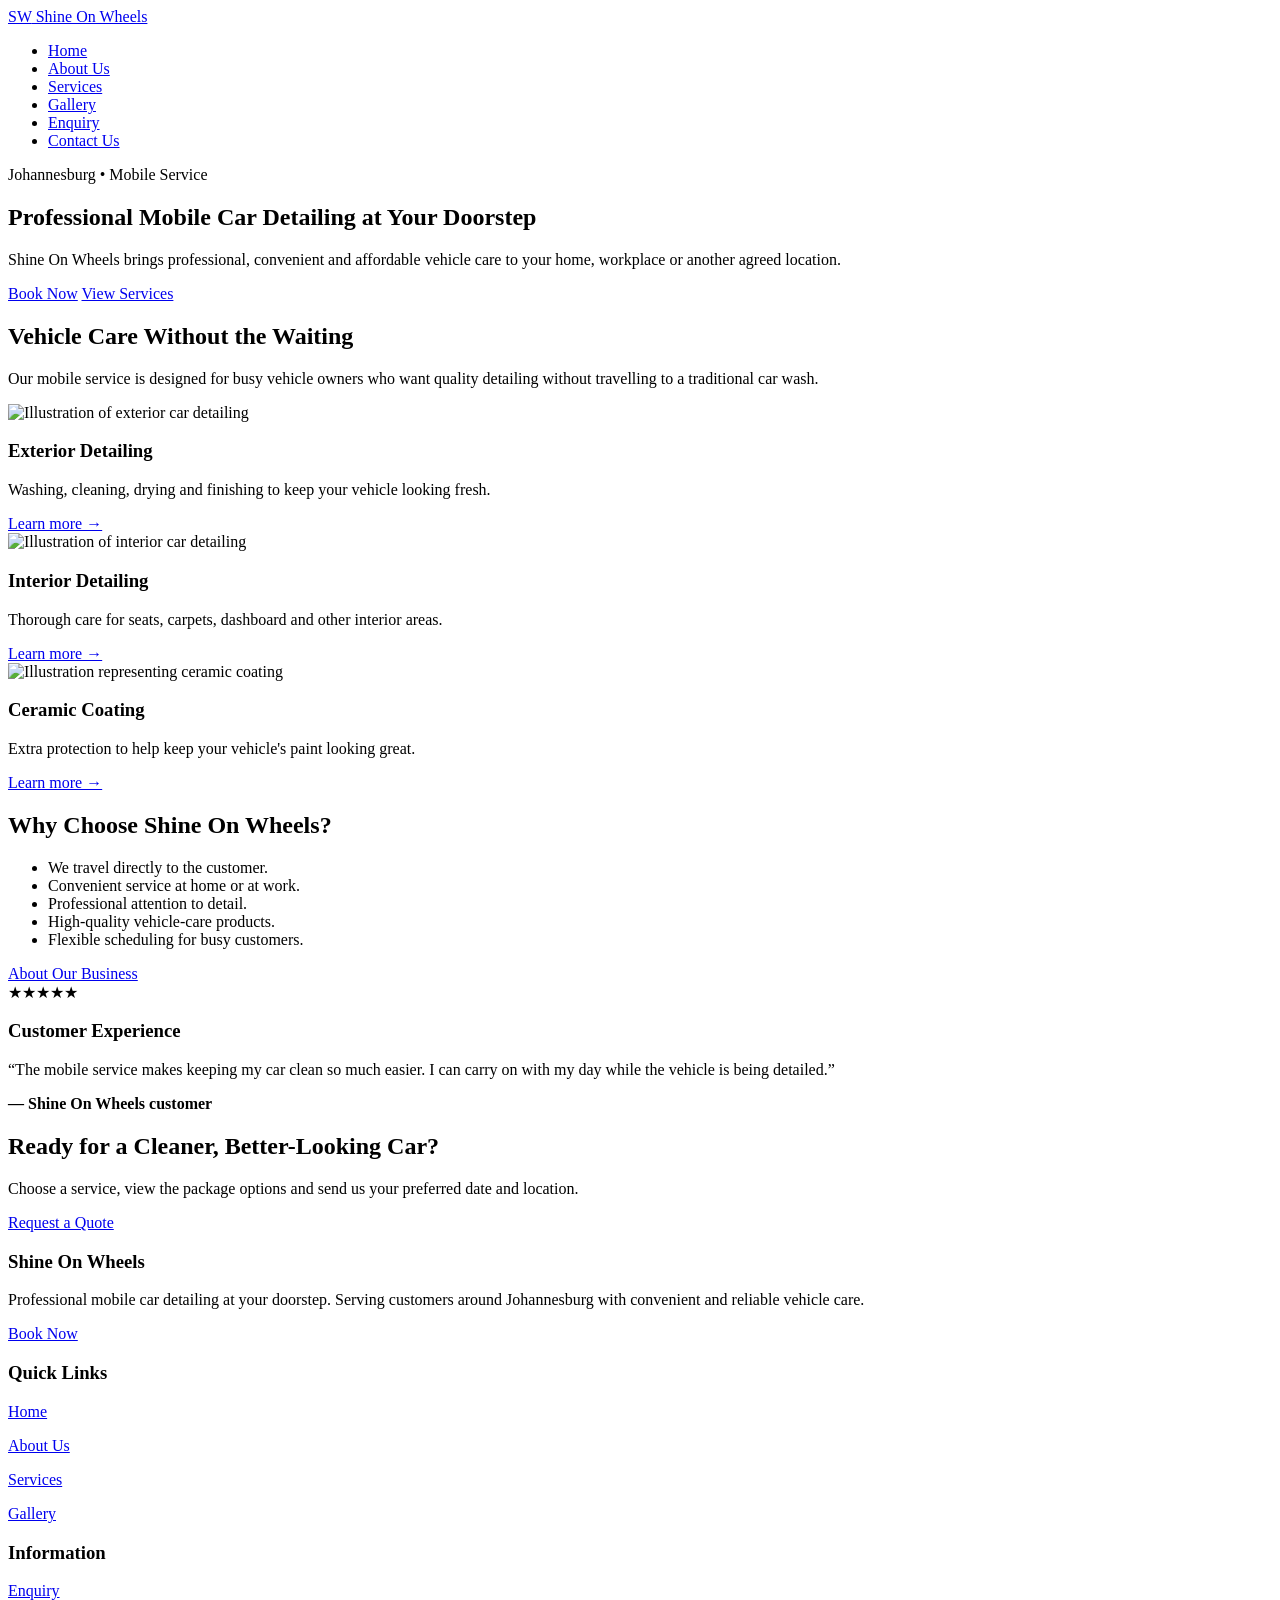
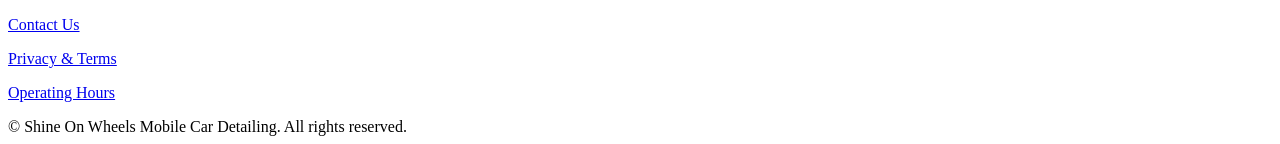
==== index.html @ db467ec8 "added index.html" ====
<!DOCTYPE html>
<html lang="en">
<head>
  <meta charset="UTF-8">
  <meta name="viewport" content="width=device-width, initial-scale=1.0">
  <meta name="description" content="Shine On Wheels Mobile Car Detailing - professional mobile car detailing in Johannesburg.">
  <title>Home | Shine On Wheels</title>
  <link rel="stylesheet" href="style.css">
</head>
<body>
<header>
  <div class="container navbar">
    <a class="logo" href="index.html"><span class="logo-mark">SW</span> Shine On Wheels</a>
    <nav aria-label="Main navigation"><ul><li><a class="active" href="index.html">Home</a></li>
<li><a class="" href="aboutus.html">About Us</a></li>
<li><a class="" href="product.html">Services</a></li>
<li><a class="" href="gallery.html">Gallery</a></li>
<li><a class="" href="inquiry.html">Enquiry</a></li>
<li><a class="" href="contact.html">Contact Us</a></li></ul></nav>
  </div>
</header>
<main>

<section class="hero">
  <div class="container hero-content">
    <span class="badge">Johannesburg • Mobile Service</span>
    <h1>Professional Mobile Car Detailing at Your Doorstep</h1>
    <p>Shine On Wheels brings professional, convenient and affordable vehicle care to your home, workplace or another agreed location.</p>
    <div class="hero-actions">
      <a class="btn" href="inquiry.html">Book Now</a>
      <a class="btn btn-outline" href="product.html">View Services</a>
    </div>
  </div>
</section>

<section class="section">
  <div class="container">
    <div class="section-title">
      <h2>Vehicle Care Without the Waiting</h2>
      <p>Our mobile service is designed for busy vehicle owners who want quality detailing without travelling to a traditional car wash.</p>
    </div>
    <div class="grid">
      <article class="card">
        <img src="C:\Users\Student\Desktop\ShineOnWheels_Website\images\exterior-detailing.png" alt="Illustration of exterior car detailing">
        <h3>Exterior Detailing</h3>
        <p>Washing, cleaning, drying and finishing to keep your vehicle looking fresh.</p>
        <a href="product.html">Learn more →</a>
      </article>
      <article class="card">
        <img src="C:\Users\Student\Desktop\ShineOnWheels_Website\images\Interior_detailing.png" alt="Illustration of interior car detailing">
        <h3>Interior Detailing</h3>
        <p>Thorough care for seats, carpets, dashboard and other interior areas.</p>
        <a href="product.html">Learn more →</a>
      </article>
      <article class="card">
        <img src="C:\Users\Student\Desktop\ShineOnWheels_Website\images\Ceramic_coating.png" alt="Illustration representing ceramic coating">
        <h3>Ceramic Coating</h3>
        <p>Extra protection to help keep your vehicle's paint looking great.</p>
        <a href="product.html">Learn more →</a>
      </article>
    </div>
  </div>
</section>

<section class="section alt">
  <div class="container grid-2">
    <div>
      <h2>Why Choose Shine On Wheels?</h2>
      <ul class="list">
        <li>We travel directly to the customer.</li>
        <li>Convenient service at home or at work.</li>
        <li>Professional attention to detail.</li>
        <li>High-quality vehicle-care products.</li>
        <li>Flexible scheduling for busy customers.</li>
      </ul>
      <a class="btn btn-dark" href="aboutus.html">About Our Business</a>
    </div>
    <div class="testimonial">
      <div class="stars">★★★★★</div>
      <h3>Customer Experience</h3>
      <p>“The mobile service makes keeping my car clean so much easier. I can carry on with my day while the vehicle is being detailed.”</p>
      <strong>— Shine On Wheels customer</strong>
    </div>
  </div>
</section>

<section class="section">
  <div class="container section-title">
    <h2>Ready for a Cleaner, Better-Looking Car?</h2>
    <p>Choose a service, view the package options and send us your preferred date and location.</p>
    <a class="btn" href="inquiry.html">Request a Quote</a>
  </div>
</section>

</main>
<footer>
  <div class="container footer-grid">
    <div>
      <h3>Shine On Wheels</h3>
      <p>Professional mobile car detailing at your doorstep. Serving customers around Johannesburg with convenient and reliable vehicle care.</p>
      <a class="btn" href="inquiry.html">Book Now</a>
    </div>
    <div>
      <h3>Quick Links</h3>
      <p><a href="index.html">Home</a></p>
      <p><a href="aboutus.html">About Us</a></p>
      <p><a href="product.html">Services</a></p>
      <p><a href="gallery.html">Gallery</a></p>
    </div>
    <div>
      <h3>Information</h3>
      <p><a href="inquiry.html">Enquiry</a></p>
      <p><a href="contact.html">Contact Us</a></p>
      <p><a href="legal.html">Privacy & Terms</a></p>
      <p><a href="contact.html">Operating Hours</a></p>
    </div>
  </div>
  <div class="container footer-bottom">&copy; <span id="year"></span> Shine On Wheels Mobile Car Detailing. All rights reserved.</div>
</footer>
</body>
</html>
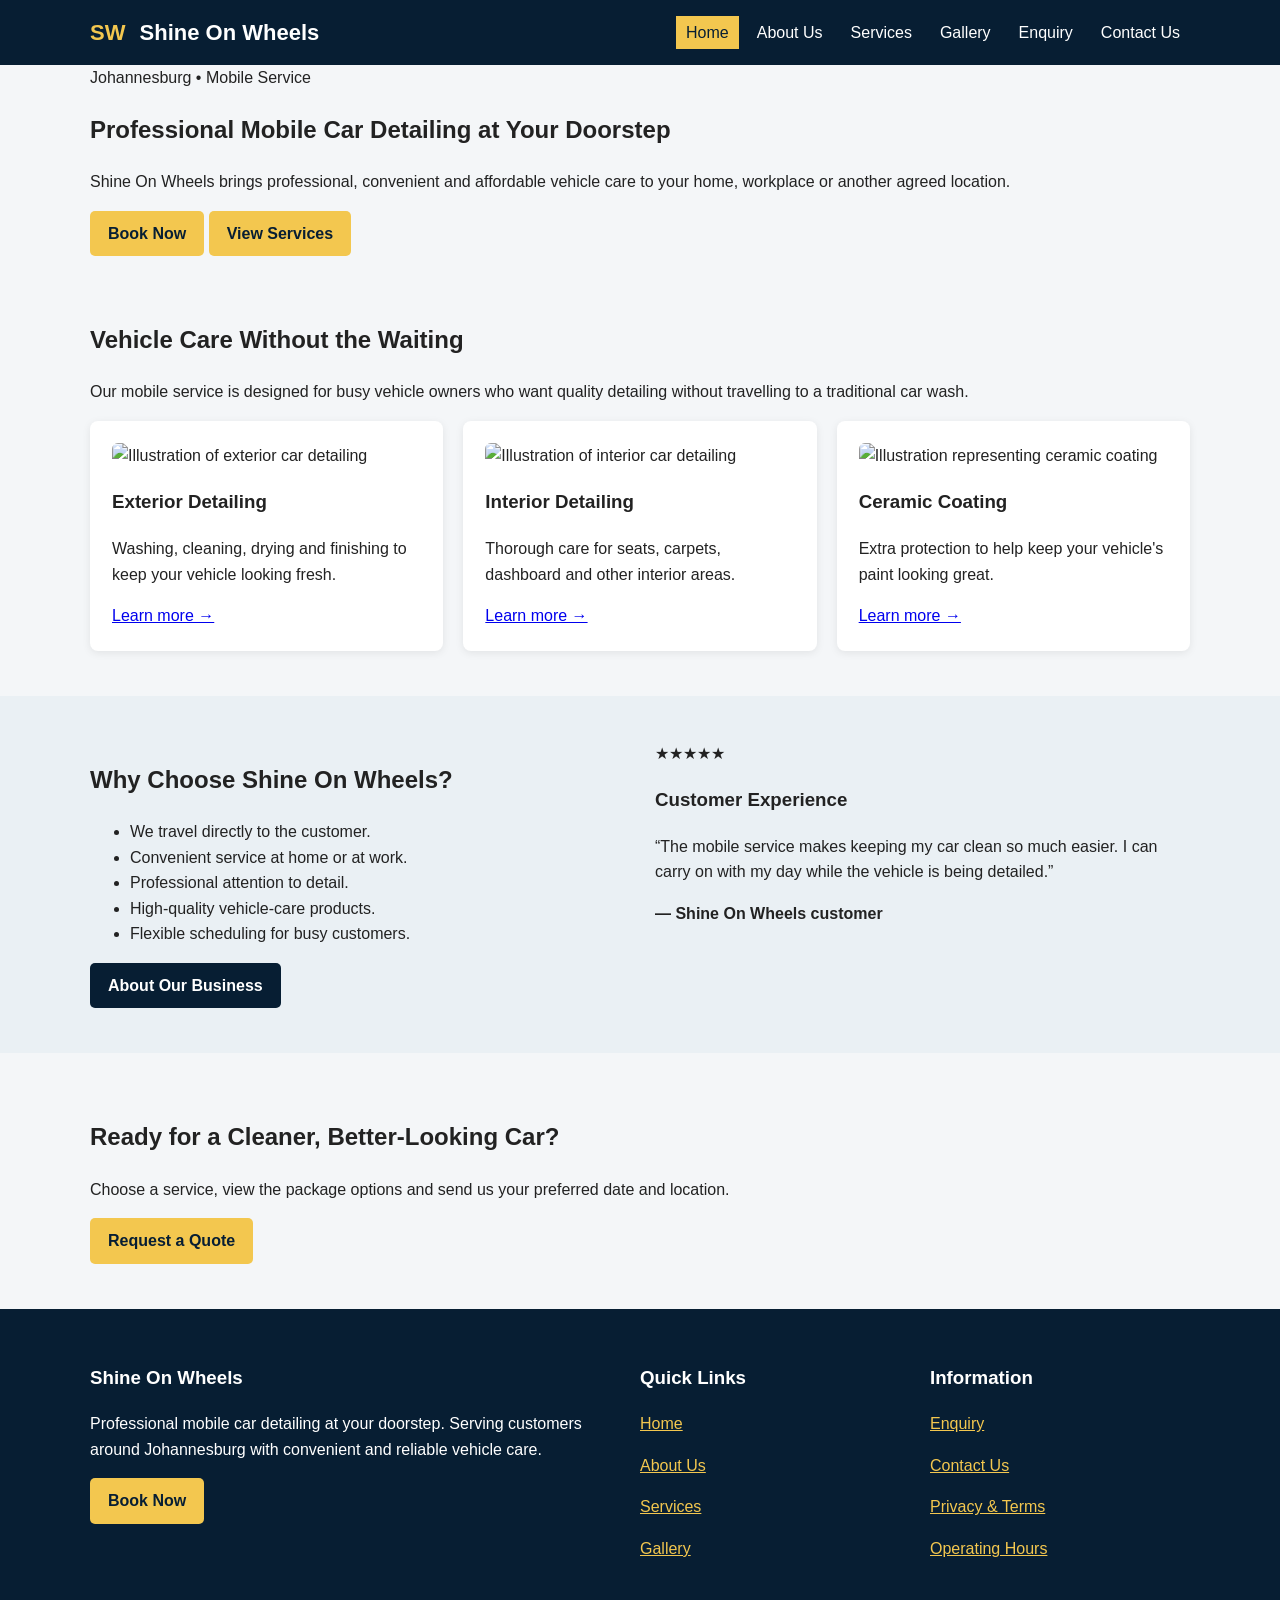
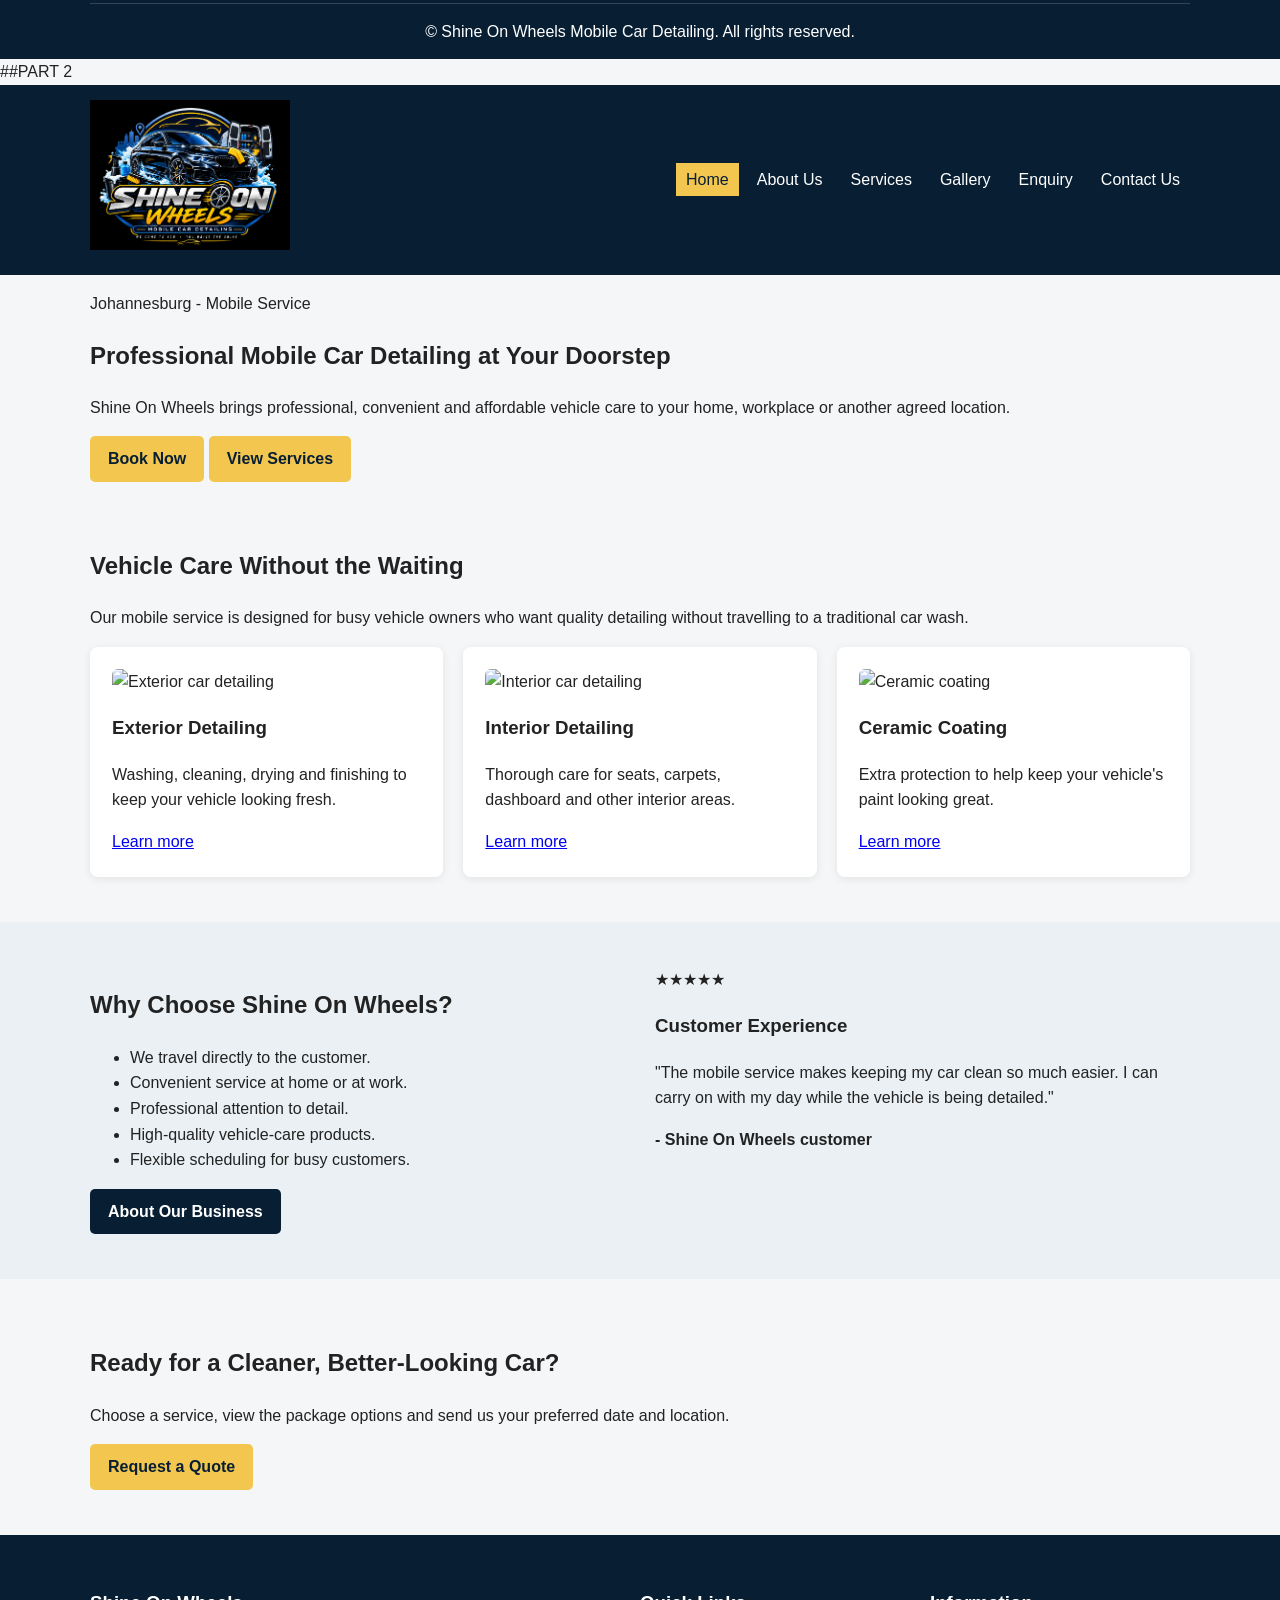
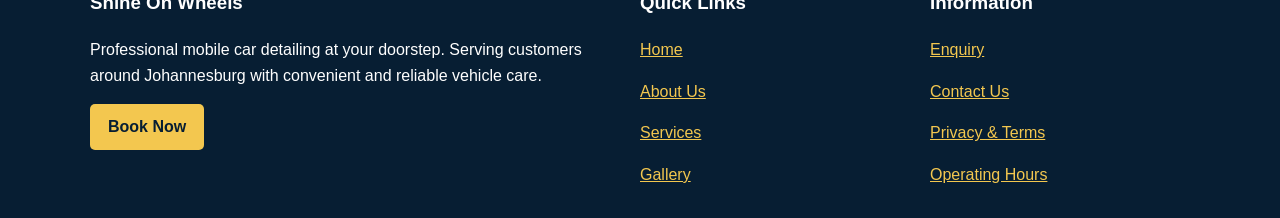
==== commit b2d44162: "Create initial structure for Shine On Wheels website Added a new HTML structure for the Shine On Whe" ====
--- a/index.html
+++ b/index.html
@@ -118,4 +118,327 @@
   <div class="container footer-bottom">&copy; <span id="year"></span> Shine On Wheels Mobile Car Detailing. All rights reserved.</div>
 </footer>
 </body>
-</html>+</html>
+
+
+##PART 2
+
+<!DOCTYPE html>
+<html lang="en">
+
+<head>
+    <meta charset="UTF-8">
+    <meta name="viewport" content="width=device-width, initial-scale=2.0">
+
+    <title>Home | Shine On Wheels</title>
+
+   <link rel="stylesheet" href="CSS/style.css">
+</head>
+
+<body>
+
+    <!-- Header -->
+    <header>
+        <div class="container navbar">
+
+            <a class="logo" href="index.html">
+        <img src="images\LOGO.png" width="200px" height="150px">
+            
+            </a>
+
+            <!-- Navigation -->
+            <nav>
+                <ul>
+                    <li><a class="active" href="index.html">Home</a></li>
+                    <li><a href="aboutus.html">About Us</a></li>
+                    <li><a href="product.html">Services</a></li>
+                    <li><a href="gallery.html">Gallery</a></li>
+                    <li><a href="inquiry.html">Enquiry</a></li>
+                    <li><a href="contact.html">Contact Us</a></li>
+                </ul>
+            </nav>
+
+        </div>
+    </header>
+
+
+    <!-- Main Content -->
+    <main>
+
+        <!-- Home Section -->
+        <section class="hero">
+
+            <div class="container hero-content">
+
+                <p class="badge">Johannesburg - Mobile Service</p>
+
+                <h1>
+                    Professional Mobile Car Detailing at Your Doorstep
+                </h1>
+
+                <p>
+                    Shine On Wheels brings professional, convenient and
+                    affordable vehicle care to your home, workplace or
+                    another agreed location.
+                </p>
+
+                <div class="hero-actions">
+                    <a class="btn" href="inquiry.html">Book Now</a>
+
+                    <a class="btn btn-outline" href="product.html">
+                        View Services
+                    </a>
+                </div>
+
+            </div>
+
+        </section>
+
+
+        <!-- Services Section -->
+        <section class="section">
+
+            <div class="container">
+
+                <div class="section-title">
+
+                    <h2>Vehicle Care Without the Waiting</h2>
+
+                    <p>
+                        Our mobile service is designed for busy vehicle
+                        owners who want quality detailing without travelling
+                        to a traditional car wash.
+                    </p>
+
+                </div>
+
+
+                <div class="grid">
+
+                    <!-- Exterior Detailing -->
+                    <article class="card">
+
+                        <img src="Images/exterior-detailing.png"
+                             alt="Exterior car detailing">
+
+                        <h3>Exterior Detailing</h3>
+
+                        <p>
+                            Washing, cleaning, drying and finishing to keep
+                            your vehicle looking fresh.
+                        </p>
+
+                        <a href="product.html">Learn more</a>
+
+                    </article>
+
+
+                    <!-- Interior Detailing -->
+                    <article class="card">
+
+                        <img src="Images/Interior_detailing.png"
+                             alt="Interior car detailing">
+
+                        <h3>Interior Detailing</h3>
+
+                        <p>
+                            Thorough care for seats, carpets, dashboard and
+                            other interior areas.
+                        </p>
+
+                        <a href="product.html">Learn more</a>
+
+                    </article>
+
+
+                    <!-- Ceramic Coating -->
+                    <article class="card">
+
+                        <img src="Images/Ceramic_coating.png"
+                             alt="Ceramic coating">
+
+                        <h3>Ceramic Coating</h3>
+
+                        <p>
+                            Extra protection to help keep your vehicle's
+                            paint looking great.
+                        </p>
+
+                        <a href="product.html">Learn more</a>
+
+                    </article>
+
+                </div>
+
+            </div>
+
+        </section>
+
+
+        <!-- Why Choose Us -->
+        <section class="section alt">
+
+            <div class="container grid-2">
+
+                <div>
+
+                    <h2>Why Choose Shine On Wheels?</h2>
+
+                    <ul class="list">
+
+                        <li>We travel directly to the customer.</li>
+
+                        <li>
+                            Convenient service at home or at work.
+                        </li>
+
+                        <li>
+                            Professional attention to detail.
+                        </li>
+
+                        <li>
+                            High-quality vehicle-care products.
+                        </li>
+
+                        <li>
+                            Flexible scheduling for busy customers.
+                        </li>
+
+                    </ul>
+
+                    <a class="btn btn-dark" href="aboutus.html">
+                        About Our Business
+                    </a>
+
+                </div>
+
+
+                <!-- Customer Testimonial -->
+                <div class="testimonial">
+
+                    <div class="stars">★★★★★</div>
+
+                    <h3>Customer Experience</h3>
+
+                    <p>
+                        "The mobile service makes keeping my car clean so
+                        much easier. I can carry on with my day while the
+                        vehicle is being detailed."
+                    </p>
+
+                    <strong>
+                        - Shine On Wheels customer
+                    </strong>
+
+                </div>
+
+            </div>
+
+        </section>
+
+
+        <!-- Booking Section -->
+        <section class="section">
+
+            <div class="container section-title">
+
+                <h2>
+                    Ready for a Cleaner, Better-Looking Car?
+                </h2>
+
+                <p>
+                    Choose a service, view the package options and send us
+                    your preferred date and location.
+                </p>
+
+                <a class="btn" href="inquiry.html">
+                    Request a Quote
+                </a>
+
+            </div>
+
+        </section>
+
+    </main>
+
+
+    <!-- Footer -->
+    <footer>
+
+        <div class="container footer-grid">
+
+            <!-- Business Information -->
+            <div>
+
+                <h3>Shine On Wheels</h3>
+
+                <p>
+                    Professional mobile car detailing at your doorstep.
+                    Serving customers around Johannesburg with convenient
+                    and reliable vehicle care.
+                </p>
+
+                <a class="btn" href="inquiry.html">
+                    Book Now
+                </a>
+
+            </div>
+
+
+            <!-- Quick Links -->
+            <div>
+
+                <h3>Quick Links</h3>
+
+                <p>
+                    <a href="index.html">Home</a>
+                </p>
+
+                <p>
+                    <a href="aboutus.html">About Us</a>
+                </p>
+
+                <p>
+                    <a href="product.html">Services</a>
+                </p>
+
+                <p>
+                    <a href="gallery.html">Gallery</a>
+                </p>
+
+            </div>
+
+
+            <!-- Information -->
+            <div>
+
+                <h3>Information</h3>
+
+                <p>
+                    <a href="inquiry.html">Enquiry</a>
+                </p>
+
+                <p>
+                    <a href="contact.html">Contact Us</a>
+                </p>
+
+                <p>
+                    <a href="legal.html">Privacy & Terms</a>
+                </p>
+
+                <p>
+                    <a href="contact.html">Operating Hours</a>
+                </p>
+
+            </div>
+
+        </div>
+
+
+        
+
+    </footer>
+
+</body>
+
+</html>
--- a/CSS/style.css
+++ b/CSS/style.css
@@ -0,0 +1,291 @@
+/* Main settings */
+* {
+    box-sizing: border-box;
+}
+
+body {
+    margin: 0;
+    font-family: Arial, sans-serif;
+    background-color: #f4f6f8;
+    color: #222;
+    line-height: 1.6;
+}
+
+/* Container */
+.container {
+    width: 90%;
+    max-width: 1100px;
+    margin: auto;
+}
+
+/* Header */
+header {
+    background-color: #071e33;
+    padding: 15px 0;
+}
+
+/* Navigation */
+.navbar {
+    display: flex;
+    align-items: center;
+    justify-content: space-between;
+}
+
+.logo {
+    color: white;
+    text-decoration: none;
+    font-size: 22px;
+    font-weight: bold;
+}
+
+.logo-mark {
+    color: #f3c74f;
+    margin-right: 8px;
+}
+
+nav ul {
+    list-style: none;
+    display: flex;
+    gap: 8px;
+    margin: 0;
+    padding: 0;
+}
+
+nav a {
+    color: white;
+    text-decoration: none;
+    padding: 8px 10px;
+}
+
+nav a:hover,
+nav a.active {
+    background-color: #f3c74f;
+    color: #071e33;
+}
+
+/* Main content */
+main {
+    min-height: 70vh;
+}
+
+/* Page heading */
+.page-hero {
+    background-color: #dfeaf3;
+    padding: 45px 0;
+    text-align: center;
+}
+
+.page-hero h1 {
+    color: #071e33;
+    margin: 0;
+}
+
+/* Sections */
+.section {
+    padding: 45px 0;
+}
+
+.section.alt {
+    background-color: #eaf0f4;
+}
+
+/* Grid layouts */
+.grid {
+    display: grid;
+    grid-template-columns: repeat(3, 1fr);
+    gap: 20px;
+}
+
+.grid-2 {
+    display: grid;
+    grid-template-columns: 1fr 1fr;
+    gap: 30px;
+}
+
+/* Cards */
+.card {
+    background-color: white;
+    padding: 22px;
+    border-radius: 8px;
+    box-shadow: 0 2px 8px rgba(0, 0, 0, 0.08);
+}
+
+.card img {
+    width: 100%;
+    height: 190px;
+    object-fit: cover;
+    border-radius: 6px;
+}
+
+/* Buttons */
+.btn {
+    display: inline-block;
+    background-color: #f3c74f;
+    color: #071e33;
+    padding: 10px 18px;
+    text-decoration: none;
+    border-radius: 5px;
+    font-weight: bold;
+}
+
+.btn-dark {
+    background-color: #071e33;
+    color: white;
+}
+
+/* Prices */
+.price {
+    font-size: 24px;
+    font-weight: bold;
+    color: #071e33;
+    margin: 12px 0;
+}
+
+/* Gallery */
+.gallery {
+    display: grid;
+    grid-template-columns: repeat(3, 1fr);
+    gap: 20px;
+}
+
+.gallery figure {
+    margin: 0;
+    background-color: white;
+    padding: 12px;
+    border-radius: 8px;
+}
+
+.gallery img {
+    width: 100%;
+    height: 190px;
+    object-fit: cover;
+    border-radius: 6px;
+}
+
+.gallery figcaption {
+    padding: 8px 2px;
+    font-weight: bold;
+}
+
+/* Contact section */
+.contact-box {
+    display: grid;
+    grid-template-columns: 1fr 1fr;
+    gap: 15px;
+}
+
+.contact-item {
+    background-color: white;
+    padding: 18px;
+    border-left: 4px solid #f3c74f;
+}
+
+.contact-item strong {
+    display: block;
+    color: #071e33;
+    margin-bottom: 5px;
+}
+
+/* Notice */
+.notice {
+    margin-top: 25px;
+    padding: 15px;
+    background-color: #fff8d9;
+    border-left: 4px solid #f3c74f;
+}
+
+/* Form */
+form {
+    background-color: white;
+    padding: 25px;
+    border-radius: 8px;
+}
+
+input,
+select,
+textarea {
+    width: 100%;
+    padding: 10px;
+    border: 1px solid #bbb;
+    border-radius: 4px;
+    font-family: Arial, sans-serif;
+}
+
+button {
+    cursor: pointer;
+}
+
+/* Footer */
+footer {
+    background-color: #071e33;
+    color: white;
+    padding: 35px 0 15px;
+}
+
+footer a {
+    color: #f3c74f;
+}
+
+.footer-grid {
+    display: grid;
+    grid-template-columns: 2fr 1fr 1fr;
+    gap: 30px;
+}
+
+.footer-bottom {
+    border-top: 1px solid #345;
+    margin-top: 25px;
+    padding-top: 15px;
+    text-align: center;
+}
+
+/* Tablet screen */
+@media (max-width: 800px) {
+
+    .navbar {
+        display: block;
+        text-align: center;
+    }
+
+    .logo {
+        display: block;
+        margin-bottom: 12px;
+    }
+
+    nav ul {
+        justify-content: center;
+        flex-wrap: wrap;
+    }
+
+    .grid,
+    .gallery {
+        grid-template-columns: 1fr 1fr;
+    }
+
+    .grid-2 {
+        grid-template-columns: 1fr;
+    }
+
+    .contact-box,
+    .footer-grid {
+        grid-template-columns: 1fr;
+    }
+}
+
+/* Mobile phone screen */
+@media (max-width: 520px) {
+
+    .grid,
+    .gallery {
+        grid-template-columns: 1fr;
+    }
+
+    nav a {
+        padding: 7px;
+        font-size: 14px;
+    }
+
+    .section {
+        padding: 30px 0;
+    }
+}
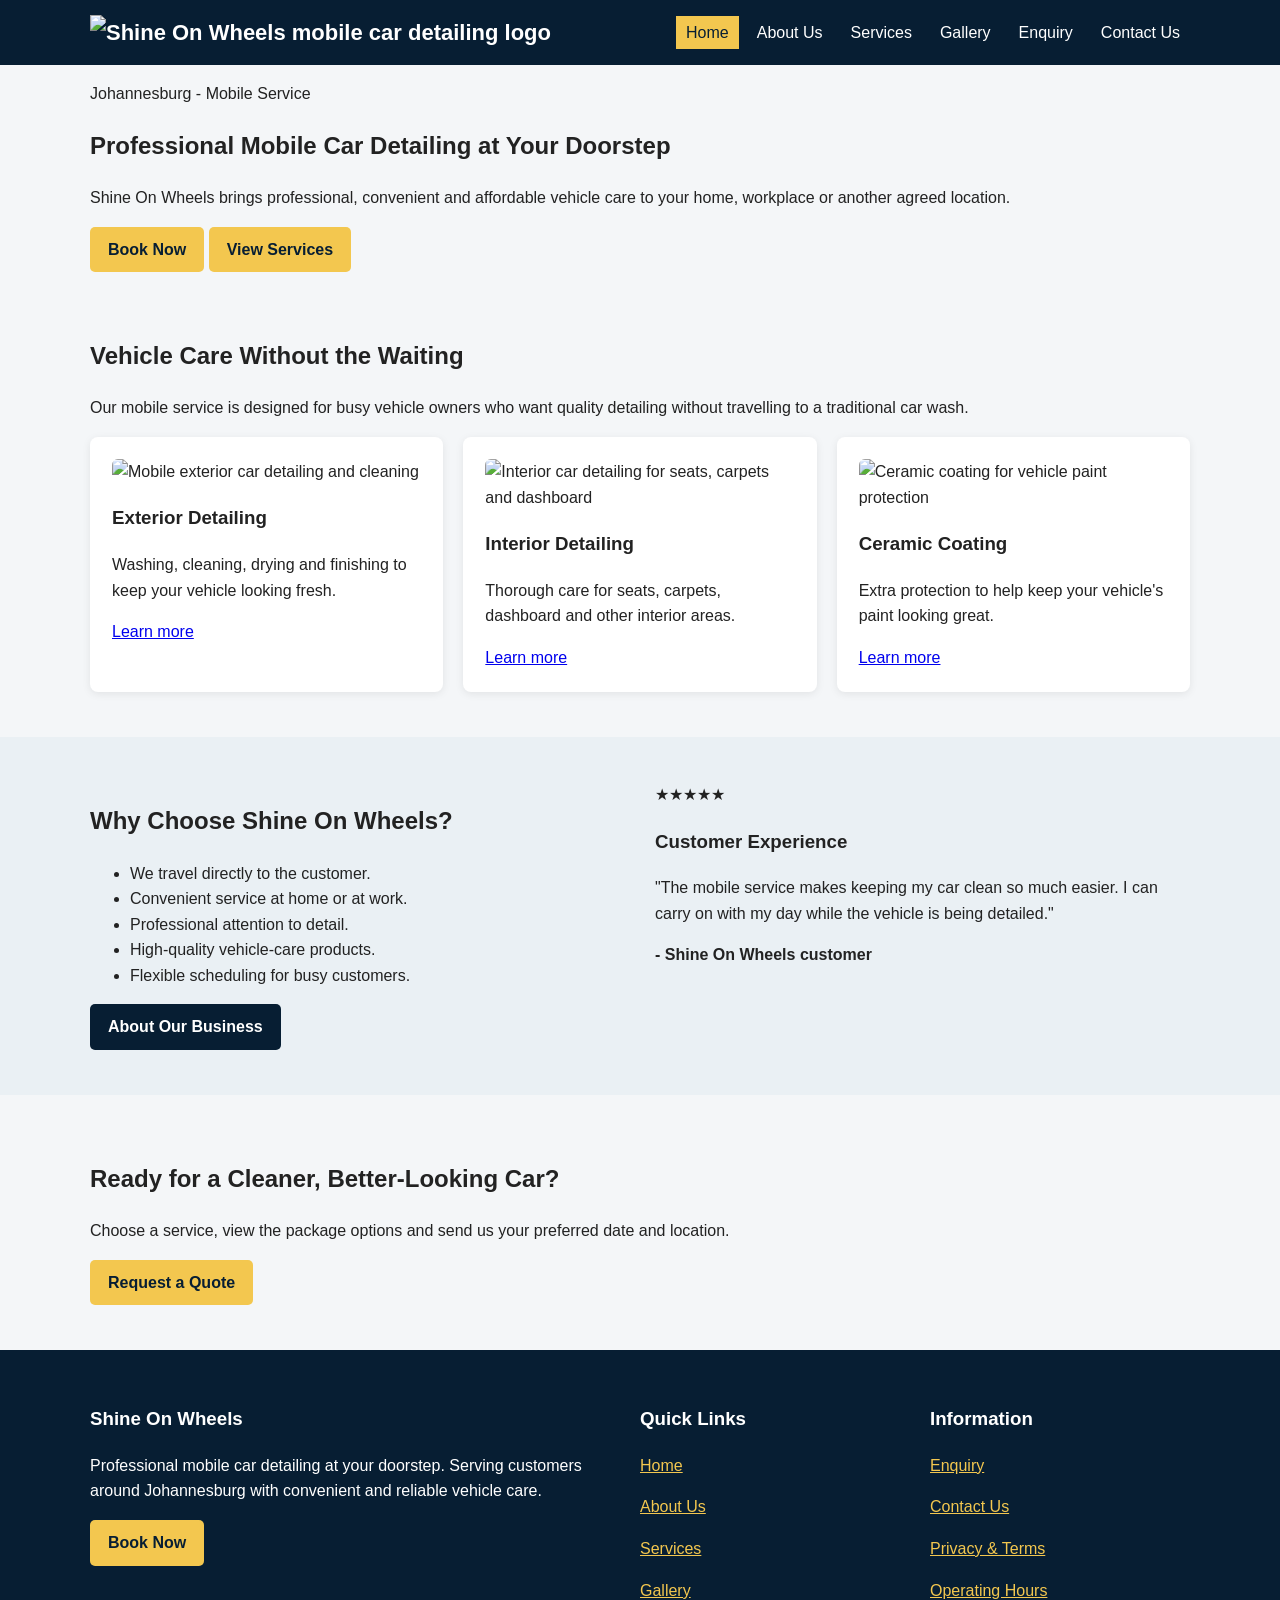
==== commit 45c60c15: "Refactor index.html for SEO and image paths Updated meta tags for SEO and improved image paths." ====
--- a/index.html
+++ b/index.html
@@ -1,138 +1,38 @@
 <!DOCTYPE html>
 <html lang="en">
-<head>
-  <meta charset="UTF-8">
-  <meta name="viewport" content="width=device-width, initial-scale=1.0">
-  <meta name="description" content="Shine On Wheels Mobile Car Detailing - professional mobile car detailing in Johannesburg.">
-  <title>Home | Shine On Wheels</title>
-  <link rel="stylesheet" href="style.css">
-</head>
-<body>
-<header>
-  <div class="container navbar">
-    <a class="logo" href="index.html"><span class="logo-mark">SW</span> Shine On Wheels</a>
-    <nav aria-label="Main navigation"><ul><li><a class="active" href="index.html">Home</a></li>
-<li><a class="" href="aboutus.html">About Us</a></li>
-<li><a class="" href="product.html">Services</a></li>
-<li><a class="" href="gallery.html">Gallery</a></li>
-<li><a class="" href="inquiry.html">Enquiry</a></li>
-<li><a class="" href="contact.html">Contact Us</a></li></ul></nav>
-  </div>
-</header>
-<main>
-
-<section class="hero">
-  <div class="container hero-content">
-    <span class="badge">Johannesburg • Mobile Service</span>
-    <h1>Professional Mobile Car Detailing at Your Doorstep</h1>
-    <p>Shine On Wheels brings professional, convenient and affordable vehicle care to your home, workplace or another agreed location.</p>
-    <div class="hero-actions">
-      <a class="btn" href="inquiry.html">Book Now</a>
-      <a class="btn btn-outline" href="product.html">View Services</a>
-    </div>
-  </div>
-</section>
-
-<section class="section">
-  <div class="container">
-    <div class="section-title">
-      <h2>Vehicle Care Without the Waiting</h2>
-      <p>Our mobile service is designed for busy vehicle owners who want quality detailing without travelling to a traditional car wash.</p>
-    </div>
-    <div class="grid">
-      <article class="card">
-        <img src="C:\Users\Student\Desktop\ShineOnWheels_Website\images\exterior-detailing.png" alt="Illustration of exterior car detailing">
-        <h3>Exterior Detailing</h3>
-        <p>Washing, cleaning, drying and finishing to keep your vehicle looking fresh.</p>
-        <a href="product.html">Learn more →</a>
-      </article>
-      <article class="card">
-        <img src="C:\Users\Student\Desktop\ShineOnWheels_Website\images\Interior_detailing.png" alt="Illustration of interior car detailing">
-        <h3>Interior Detailing</h3>
-        <p>Thorough care for seats, carpets, dashboard and other interior areas.</p>
-        <a href="product.html">Learn more →</a>
-      </article>
-      <article class="card">
-        <img src="C:\Users\Student\Desktop\ShineOnWheels_Website\images\Ceramic_coating.png" alt="Illustration representing ceramic coating">
-        <h3>Ceramic Coating</h3>
-        <p>Extra protection to help keep your vehicle's paint looking great.</p>
-        <a href="product.html">Learn more →</a>
-      </article>
-    </div>
-  </div>
-</section>
-
-<section class="section alt">
-  <div class="container grid-2">
-    <div>
-      <h2>Why Choose Shine On Wheels?</h2>
-      <ul class="list">
-        <li>We travel directly to the customer.</li>
-        <li>Convenient service at home or at work.</li>
-        <li>Professional attention to detail.</li>
-        <li>High-quality vehicle-care products.</li>
-        <li>Flexible scheduling for busy customers.</li>
-      </ul>
-      <a class="btn btn-dark" href="aboutus.html">About Our Business</a>
-    </div>
-    <div class="testimonial">
-      <div class="stars">★★★★★</div>
-      <h3>Customer Experience</h3>
-      <p>“The mobile service makes keeping my car clean so much easier. I can carry on with my day while the vehicle is being detailed.”</p>
-      <strong>— Shine On Wheels customer</strong>
-    </div>
-  </div>
-</section>
-
-<section class="section">
-  <div class="container section-title">
-    <h2>Ready for a Cleaner, Better-Looking Car?</h2>
-    <p>Choose a service, view the package options and send us your preferred date and location.</p>
-    <a class="btn" href="inquiry.html">Request a Quote</a>
-  </div>
-</section>
-
-</main>
-<footer>
-  <div class="container footer-grid">
-    <div>
-      <h3>Shine On Wheels</h3>
-      <p>Professional mobile car detailing at your doorstep. Serving customers around Johannesburg with convenient and reliable vehicle care.</p>
-      <a class="btn" href="inquiry.html">Book Now</a>
-    </div>
-    <div>
-      <h3>Quick Links</h3>
-      <p><a href="index.html">Home</a></p>
-      <p><a href="aboutus.html">About Us</a></p>
-      <p><a href="product.html">Services</a></p>
-      <p><a href="gallery.html">Gallery</a></p>
-    </div>
-    <div>
-      <h3>Information</h3>
-      <p><a href="inquiry.html">Enquiry</a></p>
-      <p><a href="contact.html">Contact Us</a></p>
-      <p><a href="legal.html">Privacy & Terms</a></p>
-      <p><a href="contact.html">Operating Hours</a></p>
-    </div>
-  </div>
-  <div class="container footer-bottom">&copy; <span id="year"></span> Shine On Wheels Mobile Car Detailing. All rights reserved.</div>
-</footer>
-</body>
-</html>
-
-
-##PART 2
-
-<!DOCTYPE html>
-<html lang="en">
 
 <head>
     <meta charset="UTF-8">
-    <meta name="viewport" content="width=device-width, initial-scale=2.0">
-
-    <title>Home | Shine On Wheels</title>
+    <meta name="description" content="Shine On Wheels offers convenient mobile car detailing in Johannesburg, including interior and exterior cleaning, ceramic coating and paint protection.">
+    <meta name="viewport" content="width=device-width, initial-scale=1.0">
+
+    <title>Mobile Car Detailing in Johannesburg | Shine On Wheels</title>
 
    <link rel="stylesheet" href="CSS/style.css">
+    <meta name="robots" content="index, follow">
+    <meta property="og:type" content="website">
+    <meta property="og:site_name" content="Shine On Wheels">
+    <meta property="og:title" content="Mobile Car Detailing in Johannesburg | Shine On Wheels">
+    <meta property="og:description" content="Shine On Wheels offers convenient mobile car detailing in Johannesburg, including interior and exterior cleaning, ceramic coating and paint protection.">
+<script type="application/ld+json">
+{
+  "@context": "https://schema.org",
+  "@type": "AutoWash",
+  "name": "Shine On Wheels",
+  "description": "Mobile car detailing services in Johannesburg, South Africa.",
+  "telephone": "+27 67 404 8143",
+  "areaServed": {
+    "@type": "City",
+    "name": "Johannesburg"
+  },
+  "address": {
+    "@type": "PostalAddress",
+    "addressLocality": "Johannesburg",
+    "addressCountry": "ZA"
+  },
+  "openingHours": "Mo-Sa 08:00-17:00"
+}
+</script>
 </head>
 
 <body>
@@ -142,7 +42,7 @@
         <div class="container navbar">
 
             <a class="logo" href="index.html">
-        <img src="images\LOGO.png" width="200px" height="150px">
+        <img src="images/shine-on-wheels-logo.png" width="200px" height="150px" alt="Shine On Wheels mobile car detailing logo">
             
             </a>
 
@@ -218,8 +118,8 @@
                     <!-- Exterior Detailing -->
                     <article class="card">
 
-                        <img src="Images/exterior-detailing.png"
-                             alt="Exterior car detailing">
+                        <img src="images/exterior-car-detailing.png"
+                             alt="Mobile exterior car detailing and cleaning">
 
                         <h3>Exterior Detailing</h3>
 
@@ -236,8 +136,8 @@
                     <!-- Interior Detailing -->
                     <article class="card">
 
-                        <img src="Images/Interior_detailing.png"
-                             alt="Interior car detailing">
+                        <img src="images/interior-car-detailing.png"
+                             alt="Interior car detailing for seats, carpets and dashboard">
 
                         <h3>Interior Detailing</h3>
 
@@ -254,8 +154,8 @@
                     <!-- Ceramic Coating -->
                     <article class="card">
 
-                        <img src="Images/Ceramic_coating.png"
-                             alt="Ceramic coating">
+                        <img src="images/ceramic-coating-car.png"
+                             alt="Ceramic coating for vehicle paint protection">
 
                         <h3>Ceramic Coating</h3>
 
@@ -439,6 +339,7 @@
 
     </footer>
 
+    <script src="js/script.js" defer></script>
 </body>
 
 </html>
